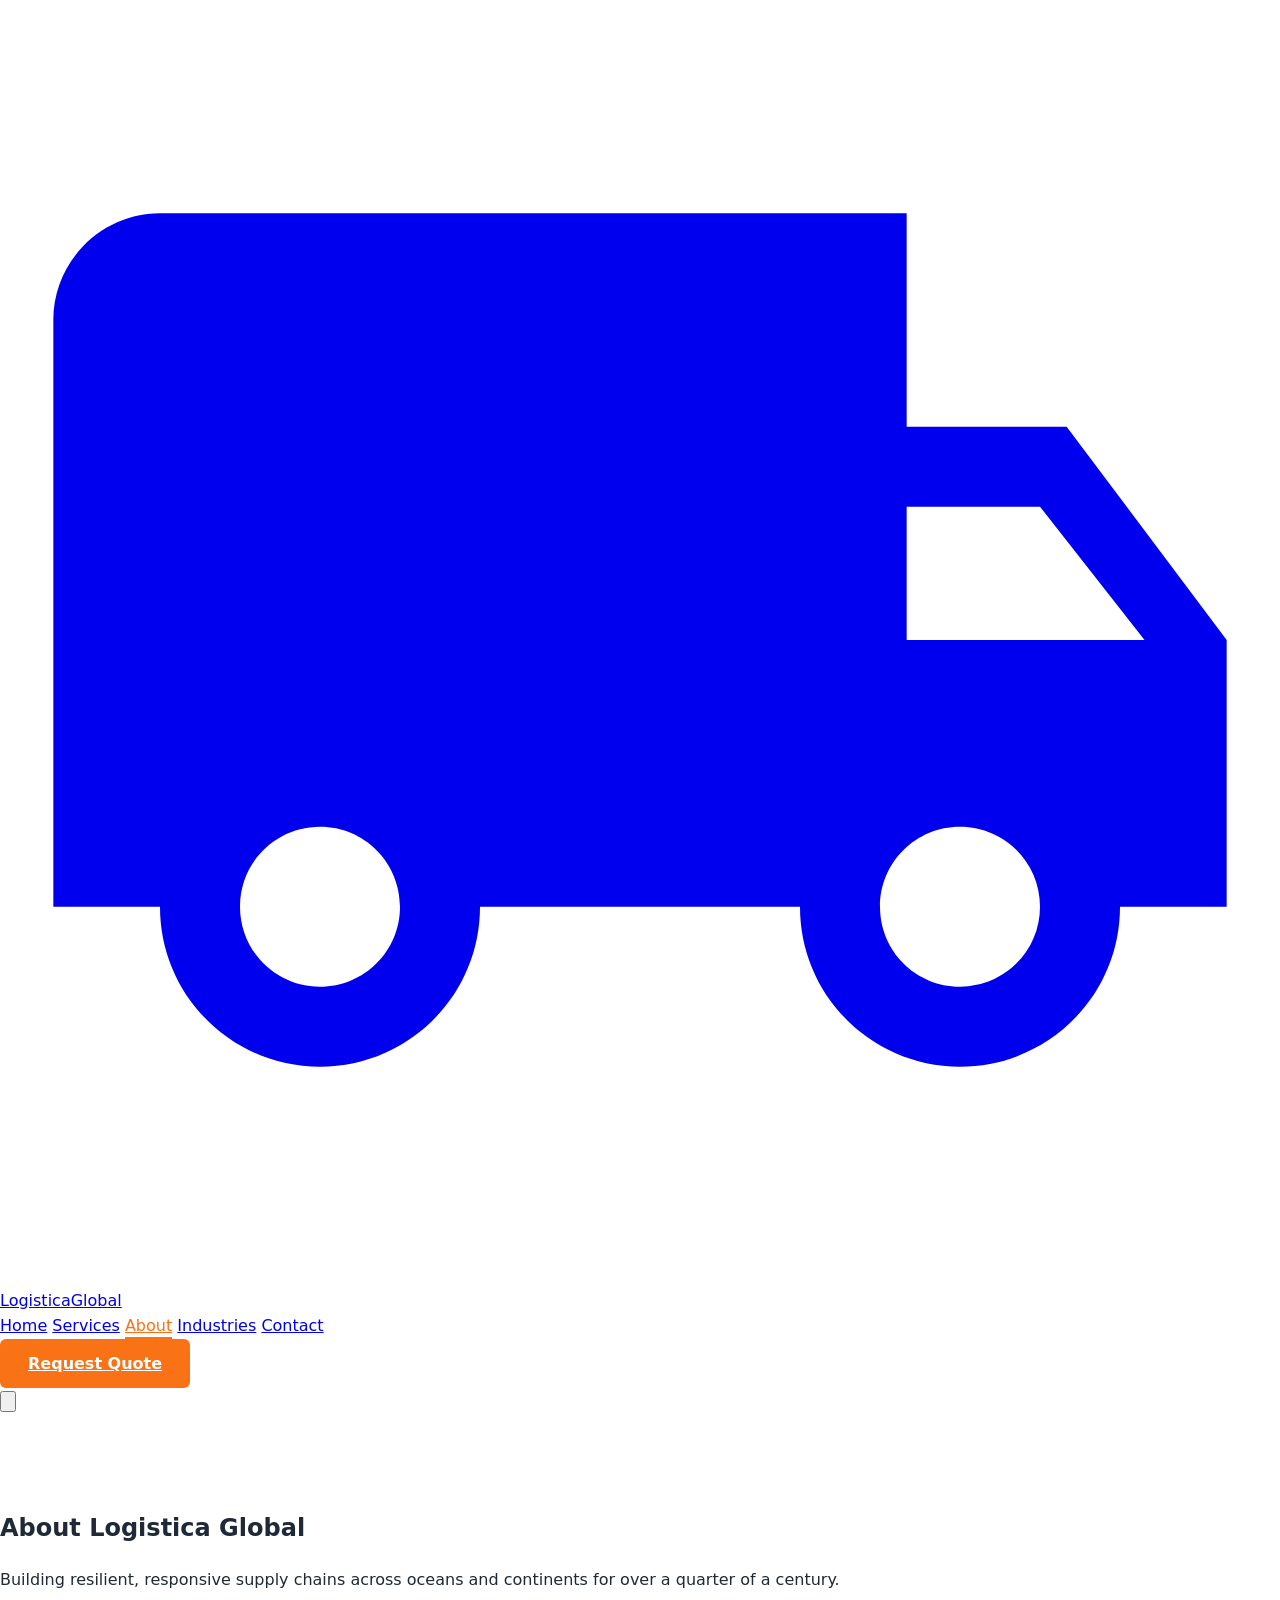
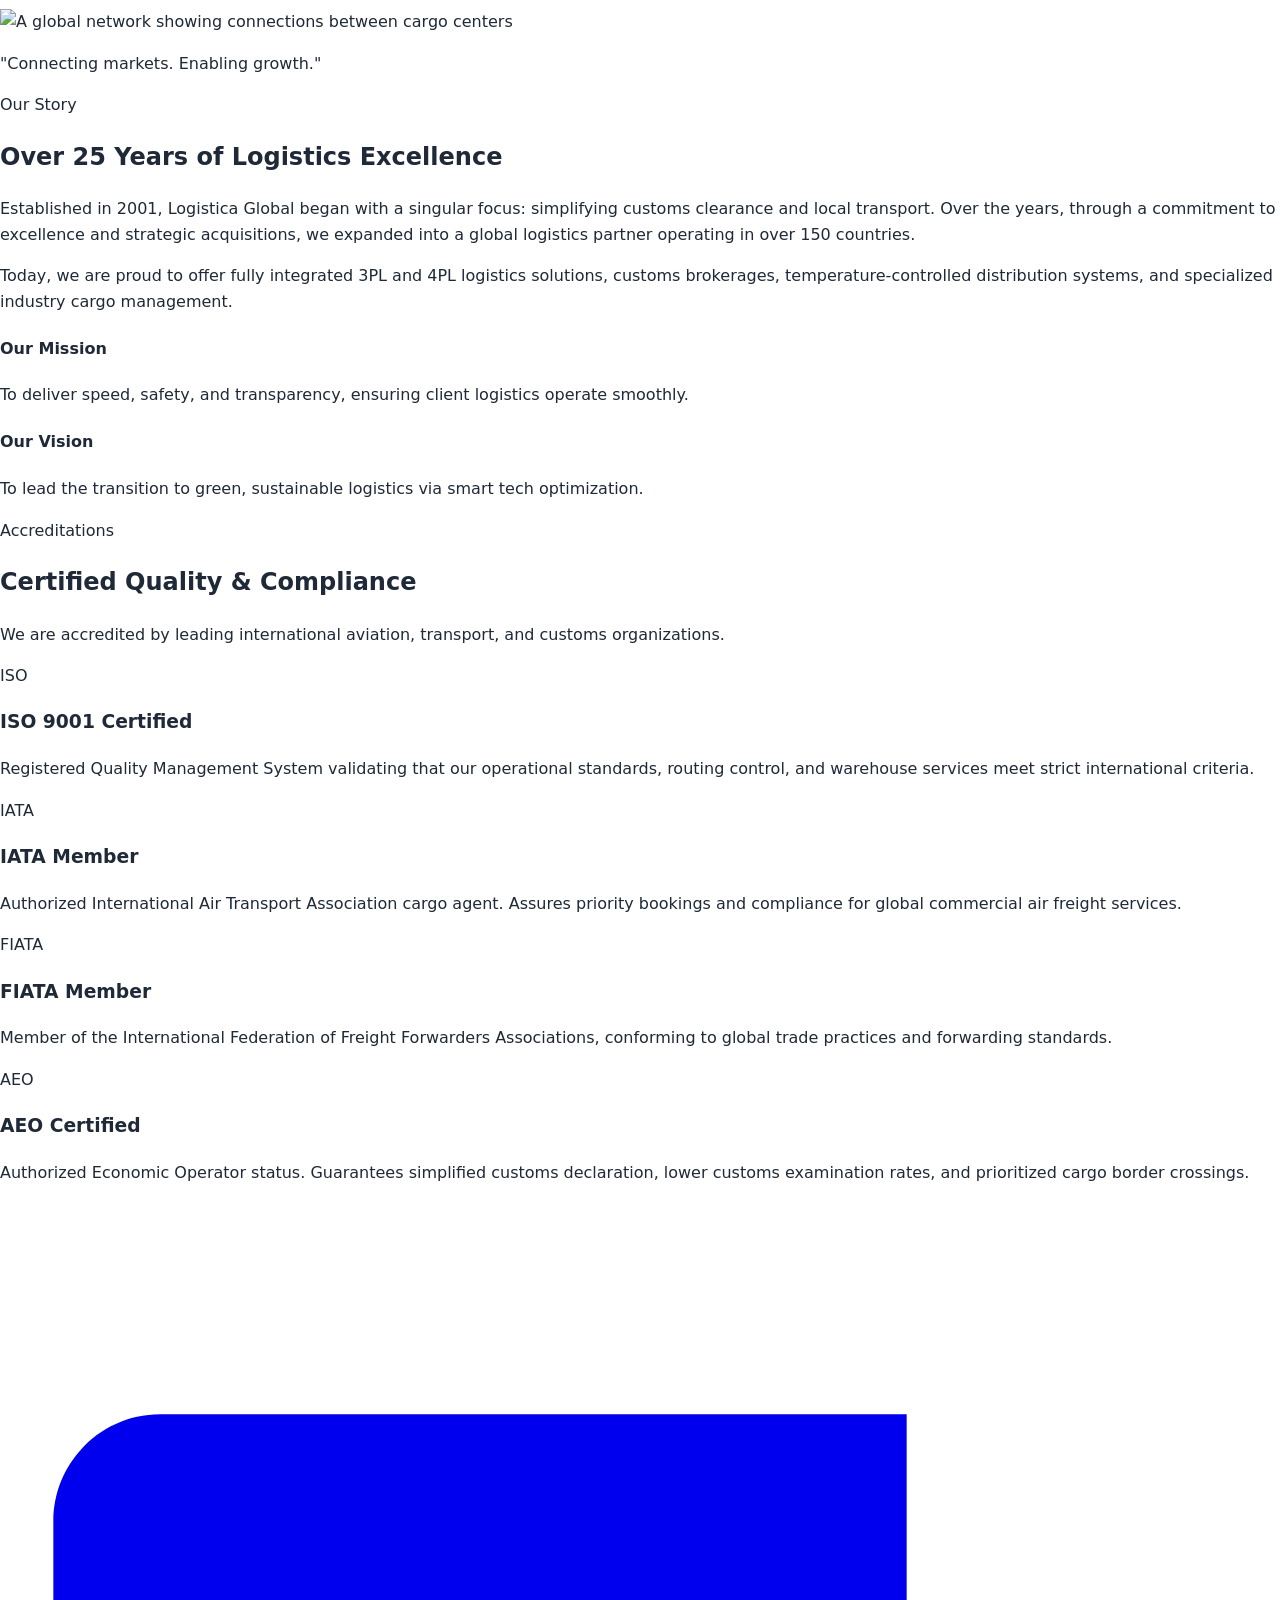
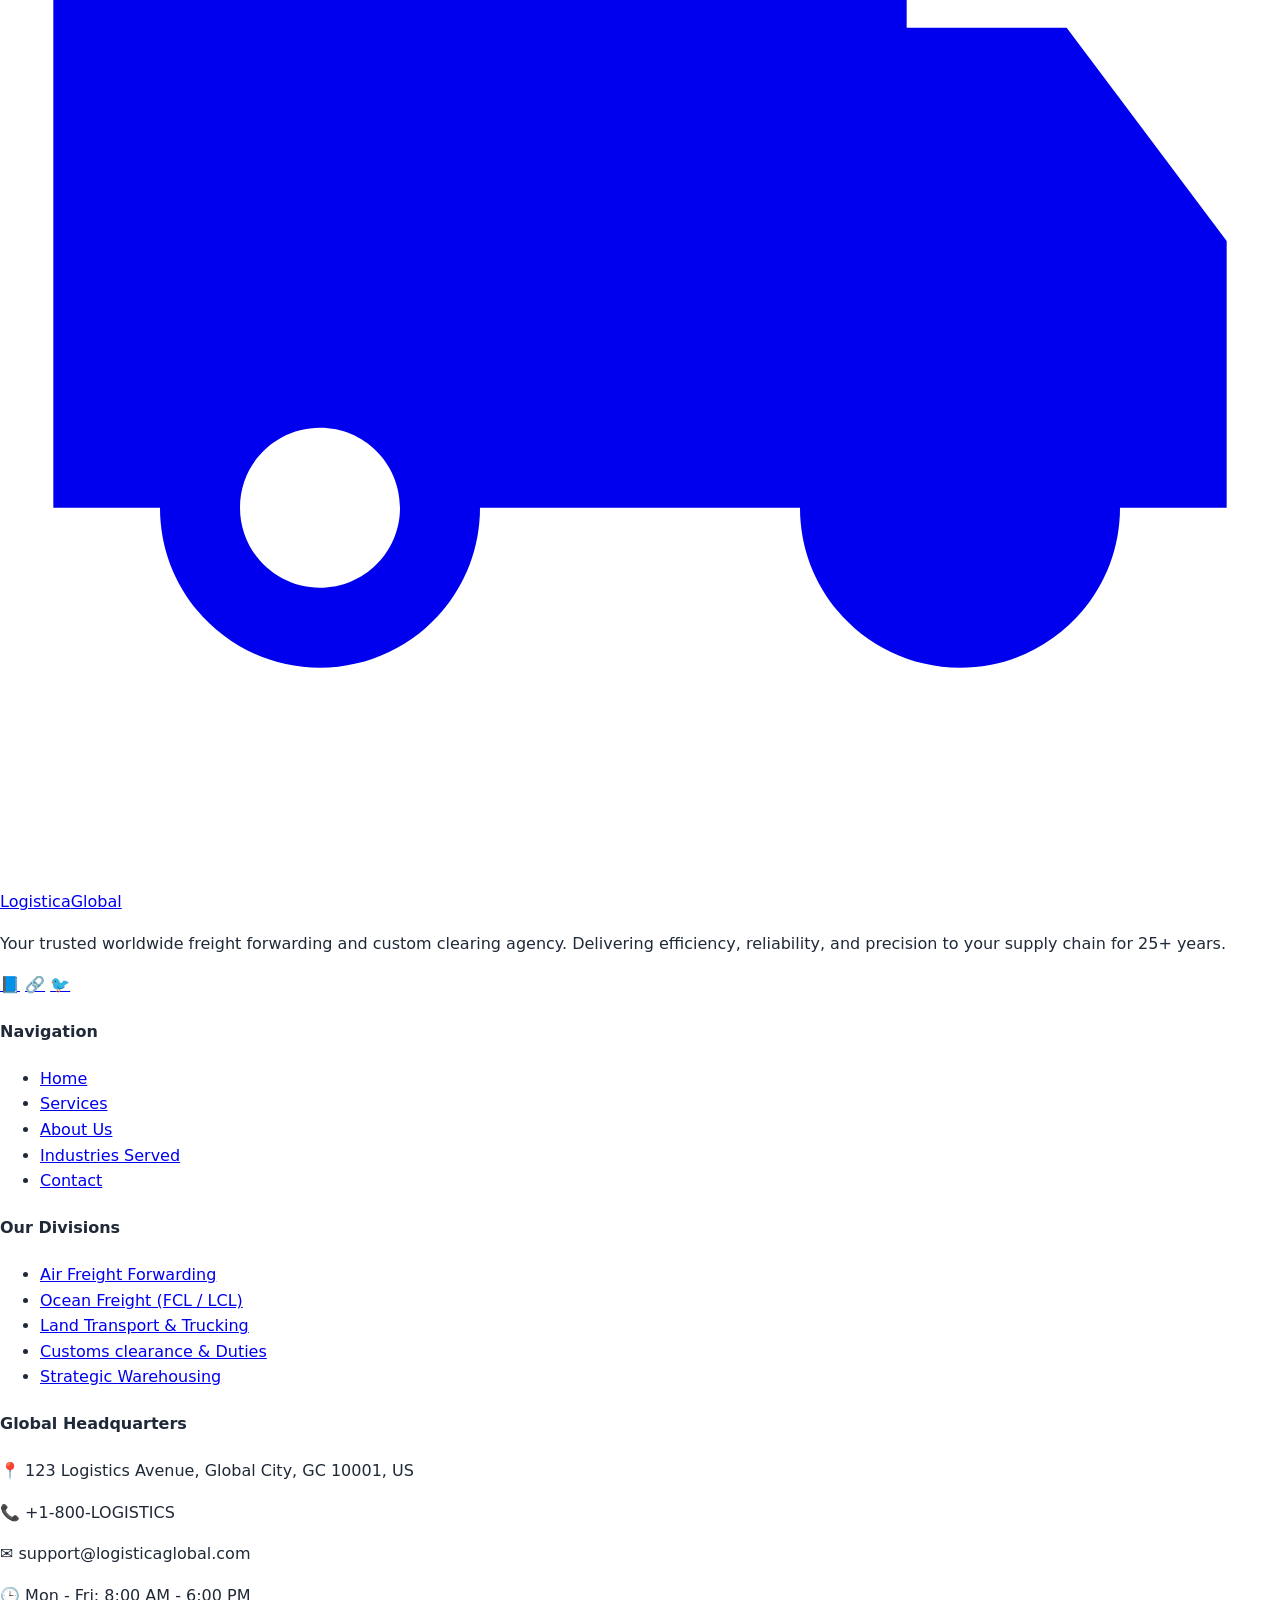
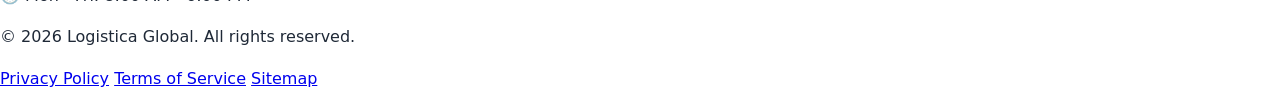
==== about.html @ 10a444b8 "Initial commit: Logistica Global Multi-Page Website" ====
<!DOCTYPE html>
<html lang="en">
<head>
<meta charset="UTF-8">
<meta name="viewport" content="width=device-width, initial-scale=1.0">
<meta name="theme-color" content="#0a1628">
<title>About Us | Logistica Global</title>
<meta name="description" content="Learn more about Logistica Global. Over 25 years of delivering trusted logistics excellence, customs clearance, and global forwarding solutions.">
<link rel="canonical" href="https://www.logisticaglobal.com/about.html">

<!-- Preconnect -->
<link rel="preconnect" href="https://cdn.tailwindcss.com" crossorigin>
<link rel="preconnect" href="https://cdn.jsdelivr.net" crossorigin>

<!-- Fonts -->
<link rel="stylesheet" href="https://cdn.jsdelivr.net/npm/@fontsource/inter@5.0.18/index.min.css">

<!-- Tailwind CSS -->
<script src="https://cdn.tailwindcss.com" defer></script>

<!-- Shared CSS -->
<link rel="stylesheet" href="css/style.css">
</head>
<body>

<!-- Skip Link -->
<a href="#main-content" class="sr-only focus:not-sr-only focus:fixed focus:top-4 focus:left-4 focus:z-50 focus:bg-white focus:text-[#0a1628] focus:px-4 focus:py-2 focus:rounded">Skip to main content</a>

<!-- Navigation -->
<nav class="fixed top-0 left-0 right-0 z-50 bg-white/95 backdrop-blur-md border-b border-gray-100 shadow-sm" role="navigation" aria-label="Main navigation">
  <div class="max-w-7xl mx-auto px-4 sm:px-6 lg:px-8">
    <div class="flex items-center justify-between h-16 lg:h-20">
      <a href="index.html" class="flex items-center gap-2" aria-label="Logistica Global Home">
        <svg class="w-8 h-8 text-[#f97316]" viewBox="0 0 24 24" fill="currentColor" aria-hidden="true">
          <path d="M20 8h-3V4H3c-1.1 0-2 .9-2 2v11h2c0 1.66 1.34 3 3 3s3-1.34 3-3h6c0 1.66 1.34 3 3 3s3-1.34 3-3h2v-5l-3-4zM6 18.5c-.83 0-1.5-.67-1.5-1.5s.67-1.5 1.5-1.5 1.5.67 1.5 1.5-.67 1.5-1.5 1.5zm13.5-9l1.96 2.5H17V9.5h2.5zm-1.5 9c-.83 0-1.5-.67-1.5-1.5s.67-1.5 1.5-1.5 1.5.67 1.5 1.5-.67 1.5-1.5 1.5z"/>
        </svg>
        <span class="text-xl font-bold text-[#0a1628]">Logistica<span class="text-[#f97316]">Global</span></span>
      </a>
      <div class="hidden lg:flex items-center gap-8">
        <a href="index.html" class="nav-link text-sm font-semibold text-[#0a1628] hover:text-[#f97316] transition-colors">Home</a>
        <a href="services.html" class="nav-link text-sm font-semibold text-[#0a1628] hover:text-[#f97316] transition-colors">Services</a>
        <a href="about.html" class="nav-link text-sm font-semibold text-[#0a1628] hover:text-[#f97316] transition-colors">About</a>
        <a href="industries.html" class="nav-link text-sm font-semibold text-[#0a1628] hover:text-[#f97316] transition-colors">Industries</a>
        <a href="contact.html" class="nav-link text-sm font-semibold text-[#0a1628] hover:text-[#f97316] transition-colors">Contact</a>
        <div class="flex items-center gap-3">
          <a href="quote.html" class="btn-primary text-sm">Request Quote</a>
        </div>
      </div>
      <button id="mobileMenuBtn" class="lg:hidden p-2 rounded-md text-[#0a1628]" aria-label="Open menu" aria-expanded="false">
        <svg class="w-6 h-6" fill="none" stroke="currentColor" viewBox="0 0 24 24" aria-hidden="true"><path stroke-linecap="round" stroke-linejoin="round" stroke-width="2" d="M4 6h16M4 12h16M4 18h16"/></svg>
      </button>
    </div>
  </div>
  <!-- Mobile Menu -->
  <div id="mobileMenu" class="mobile-menu fixed top-0 right-0 w-80 max-w-[85vw] h-full bg-white shadow-2xl z-50 lg:hidden">
    <div class="p-6">
      <div class="flex justify-between items-center mb-8">
        <span class="text-xl font-bold text-[#0a1628]">Menu</span>
        <button id="closeMobileMenu" class="p-2 rounded-md text-[#0a1628]" aria-label="Close menu">
          <svg class="w-6 h-6" fill="none" stroke="currentColor" viewBox="0 0 24 24" aria-hidden="true"><path stroke-linecap="round" stroke-linejoin="round" stroke-width="2" d="M6 18L18 6M6 6l12 12"/></svg>
        </button>
      </div>
      <div class="flex flex-col gap-4">
        <a href="index.html" class="mobile-link text-base font-semibold text-[#0a1628] py-2 border-b border-gray-100">Home</a>
        <a href="services.html" class="mobile-link text-base font-semibold text-[#0a1628] py-2 border-b border-gray-100">Services</a>
        <a href="about.html" class="mobile-link text-base font-semibold text-[#0a1628] py-2 border-b border-gray-100">About</a>
        <a href="industries.html" class="mobile-link text-base font-semibold text-[#0a1628] py-2 border-b border-gray-100">Industries</a>
        <a href="contact.html" class="mobile-link text-base font-semibold text-[#0a1628] py-2 border-b border-gray-100">Contact</a>
        <a href="quote.html" class="btn-primary text-center mt-4">Request Quote</a>
      </div>
    </div>
  </div>
  <div id="mobileOverlay" class="fixed inset-0 bg-black/50 z-40 hidden lg:hidden"></div>
</nav>

<main id="main-content" class="pt-16 lg:pt-20">

  <!-- Header Hero -->
  <section class="bg-[#0a1628] py-20 lg:py-24 text-white relative overflow-hidden">
    <div class="absolute inset-0 bg-[radial-gradient(circle_at_bottom_right,rgba(249,115,22,0.15),transparent_40%)]"></div>
    <div class="max-w-7xl mx-auto px-4 sm:px-6 lg:px-8 relative z-10 text-center">
      <h1 class="text-4xl lg:text-6xl font-bold mb-4 slide-up visible">About Logistica Global</h1>
      <p class="text-gray-300 text-lg lg:text-xl max-w-2xl mx-auto slide-up visible">
        Building resilient, responsive supply chains across oceans and continents for over a quarter of a century.
      </p>
    </div>
  </section>

  <!-- Profile Section -->
  <section class="py-20 lg:py-28 bg-white">
    <div class="max-w-7xl mx-auto px-4 sm:px-6 lg:px-8">
      <div class="grid lg:grid-cols-2 gap-16 items-center">
        <!-- Visual Column -->
        <div class="fade-in relative">
          <img src="https://image.qwenlm.ai/public_source/6301c25a-9ada-4a1a-a028-41b3199957b0/17e1199c5-c963-46c2-8e21-b8dc2b4760ed.png" 
               alt="A global network showing connections between cargo centers" 
               class="rounded-2xl shadow-xl w-full">
          <div class="absolute inset-0 rounded-2xl bg-gradient-to-t from-[#0a1628]/80 via-transparent to-transparent flex items-end p-8">
            <p class="text-white text-lg font-semibold italic">"Connecting markets. Enabling growth."</p>
          </div>
        </div>
        <!-- Text Column -->
        <div class="fade-in">
          <span class="text-[#f97316] font-semibold text-sm uppercase tracking-wider">Our Story</span>
          <h2 class="text-3xl lg:text-5xl font-bold text-[#0a1628] mt-3 mb-6">Over 25 Years of Logistics Excellence</h2>
          <p class="text-gray-600 text-base mb-6 leading-relaxed">
            Established in 2001, Logistica Global began with a singular focus: simplifying customs clearance and local transport. Over the years, through a commitment to excellence and strategic acquisitions, we expanded into a global logistics partner operating in over 150 countries.
          </p>
          <p class="text-gray-600 text-base mb-6 leading-relaxed">
            Today, we are proud to offer fully integrated 3PL and 4PL logistics solutions, customs brokerages, temperature-controlled distribution systems, and specialized industry cargo management.
          </p>
          <!-- Values Grid -->
          <div class="grid grid-cols-2 gap-6 mt-8">
            <div class="border-l-4 border-[#f97316] pl-4">
              <h4 class="font-bold text-[#0a1628] mb-1">Our Mission</h4>
              <p class="text-gray-500 text-xs">To deliver speed, safety, and transparency, ensuring client logistics operate smoothly.</p>
            </div>
            <div class="border-l-4 border-[#f97316] pl-4">
              <h4 class="font-bold text-[#0a1628] mb-1">Our Vision</h4>
              <p class="text-gray-500 text-xs">To lead the transition to green, sustainable logistics via smart tech optimization.</p>
            </div>
          </div>
        </div>
      </div>
    </div>
  </section>

  <!-- Credentials / Badges -->
  <section class="py-20 bg-gray-50 border-t border-b border-gray-100">
    <div class="max-w-7xl mx-auto px-4 sm:px-6 lg:px-8">
      <div class="text-center mb-16 fade-in">
        <span class="text-[#f97316] font-semibold text-sm uppercase tracking-wider">Accreditations</span>
        <h2 class="text-3xl lg:text-4xl font-bold text-[#0a1628] mt-2 mb-4">Certified Quality & Compliance</h2>
        <p class="text-gray-600 max-w-xl mx-auto text-sm">We are accredited by leading international aviation, transport, and customs organizations.</p>
      </div>

      <div class="grid md:grid-cols-2 lg:grid-cols-4 gap-8">
        
        <!-- ISO 9001 -->
        <div class="bg-white rounded-xl p-8 border border-gray-200 shadow-sm text-center fade-in">
          <div class="w-16 h-16 bg-[#f97316]/10 rounded-full flex items-center justify-center mx-auto mb-6">
            <span class="text-2xl text-[#f97316] font-bold">ISO</span>
          </div>
          <h3 class="font-bold text-lg text-[#0a1628] mb-2">ISO 9001 Certified</h3>
          <p class="text-gray-500 text-xs leading-relaxed">
            Registered Quality Management System validating that our operational standards, routing control, and warehouse services meet strict international criteria.
          </p>
        </div>

        <!-- IATA -->
        <div class="bg-white rounded-xl p-8 border border-gray-200 shadow-sm text-center fade-in">
          <div class="w-16 h-16 bg-[#f97316]/10 rounded-full flex items-center justify-center mx-auto mb-6">
            <span class="text-2xl text-[#f97316] font-bold">IATA</span>
          </div>
          <h3 class="font-bold text-lg text-[#0a1628] mb-2">IATA Member</h3>
          <p class="text-gray-500 text-xs leading-relaxed">
            Authorized International Air Transport Association cargo agent. Assures priority bookings and compliance for global commercial air freight services.
          </p>
        </div>

        <!-- FIATA -->
        <div class="bg-white rounded-xl p-8 border border-gray-200 shadow-sm text-center fade-in">
          <div class="w-16 h-16 bg-[#f97316]/10 rounded-full flex items-center justify-center mx-auto mb-6">
            <span class="text-2xl text-[#f97316] font-bold">FIATA</span>
          </div>
          <h3 class="font-bold text-lg text-[#0a1628] mb-2">FIATA Member</h3>
          <p class="text-gray-500 text-xs leading-relaxed">
            Member of the International Federation of Freight Forwarders Associations, conforming to global trade practices and forwarding standards.
          </p>
        </div>

        <!-- AEO Certified -->
        <div class="bg-white rounded-xl p-8 border border-gray-200 shadow-sm text-center fade-in">
          <div class="w-16 h-16 bg-[#f97316]/10 rounded-full flex items-center justify-center mx-auto mb-6">
            <span class="text-2xl text-[#f97316] font-bold">AEO</span>
          </div>
          <h3 class="font-bold text-lg text-[#0a1628] mb-2">AEO Certified</h3>
          <p class="text-gray-500 text-xs leading-relaxed">
            Authorized Economic Operator status. Guarantees simplified customs declaration, lower customs examination rates, and prioritized cargo border crossings.
          </p>
        </div>

      </div>
    </div>
  </section>

</main>

<!-- Footer -->
<footer class="bg-[#0a1628] text-white pt-16 pb-8 border-t border-gray-800">
  <div class="max-w-7xl mx-auto px-4 sm:px-6 lg:px-8">
    <div class="grid grid-cols-1 md:grid-cols-2 lg:grid-cols-4 gap-12 mb-12">
      <!-- About -->
      <div>
        <a href="index.html" class="flex items-center gap-2 mb-6" aria-label="Logistica Global Home">
          <svg class="w-8 h-8 text-[#f97316]" viewBox="0 0 24 24" fill="currentColor">
            <path d="M20 8h-3V4H3c-1.1 0-2 .9-2 2v11h2c0 1.66 1.34 3 3 3s3-1.34 3-3h6c0 1.66 1.34 3 3 3s3-1.34 3-3h2v-5l-3-4zM6 18.5c-.83 0-1.5-.67-1.5-1.5s.67-1.5 1.5-1.5 1.5.67 1.5 1.5-.67 1.5-1.5 1.5z"/>
          </svg>
          <span class="text-xl font-bold text-white">Logistica<span class="text-[#f97316]">Global</span></span>
        </a>
        <p class="text-gray-400 text-sm mb-6">
          Your trusted worldwide freight forwarding and custom clearing agency. Delivering efficiency, reliability, and precision to your supply chain for 25+ years.
        </p>
        <div class="flex gap-4">
          <a href="#" class="text-gray-400 hover:text-[#f97316] transition-colors"><span class="text-lg">📘</span></a>
          <a href="#" class="text-gray-400 hover:text-[#f97316] transition-colors"><span class="text-lg">🔗</span></a>
          <a href="#" class="text-gray-400 hover:text-[#f97316] transition-colors"><span class="text-lg">🐦</span></a>
        </div>
      </div>
      <!-- Quick Links -->
      <div>
        <h4 class="text-lg font-bold mb-6 border-b border-gray-800 pb-2">Navigation</h4>
        <ul class="space-y-3 text-sm text-gray-400">
          <li><a href="index.html" class="hover:text-[#f97316] transition-colors">Home</a></li>
          <li><a href="services.html" class="hover:text-[#f97316] transition-colors">Services</a></li>
          <li><a href="about.html" class="hover:text-[#f97316] transition-colors">About Us</a></li>
          <li><a href="industries.html" class="hover:text-[#f97316] transition-colors">Industries Served</a></li>
          <li><a href="contact.html" class="hover:text-[#f97316] transition-colors">Contact</a></li>
        </ul>
      </div>
      <!-- Divisions -->
      <div>
        <h4 class="text-lg font-bold mb-6 border-b border-gray-800 pb-2">Our Divisions</h4>
        <ul class="space-y-3 text-sm text-gray-400">
          <li><a href="services.html" class="hover:text-[#f97316] transition-colors">Air Freight Forwarding</a></li>
          <li><a href="services.html" class="hover:text-[#f97316] transition-colors">Ocean Freight (FCL / LCL)</a></li>
          <li><a href="services.html" class="hover:text-[#f97316] transition-colors">Land Transport & Trucking</a></li>
          <li><a href="services.html" class="hover:text-[#f97316] transition-colors">Customs clearance & Duties</a></li>
          <li><a href="services.html" class="hover:text-[#f97316] transition-colors">Strategic Warehousing</a></li>
        </ul>
      </div>
      <!-- Contact Info -->
      <div>
        <h4 class="text-lg font-bold mb-6 border-b border-gray-800 pb-2">Global Headquarters</h4>
        <p class="text-sm text-gray-400 mb-3">📍 123 Logistics Avenue, Global City, GC 10001, US</p>
        <p class="text-sm text-gray-400 mb-3">📞 +1-800-LOGISTICS</p>
        <p class="text-sm text-gray-400 mb-3">✉️ support@logisticaglobal.com</p>
        <p class="text-sm text-gray-400">🕒 Mon - Fri: 8:00 AM - 6:00 PM</p>
      </div>
    </div>
    <div class="border-t border-gray-800 pt-8 flex flex-col md:flex-row justify-between items-center text-xs text-gray-400 gap-4">
      <p>&copy; 2026 Logistica Global. All rights reserved.</p>
      <div class="flex gap-6">
        <a href="#" class="hover:text-white">Privacy Policy</a>
        <a href="#" class="hover:text-white">Terms of Service</a>
        <a href="#" class="hover:text-white">Sitemap</a>
      </div>
    </div>
  </div>
</footer>

<!-- Shared JavaScript -->
<script src="js/main.js"></script>
</body>
</html>
---- css/style.css ----
/* Global Styles & Animations for Logistica Global */

*, *::before, *::after {
  box-sizing: border-box;
}

html {
  scroll-behavior: smooth;
  -webkit-text-size-adjust: 100%;
}

body {
  font-family: 'Inter', system-ui, -apple-system, sans-serif;
  margin: 0;
  padding: 0;
  color: #1f2937;
  background-color: #ffffff;
  line-height: 1.6;
  -webkit-font-smoothing: antialiased;
  -moz-osx-font-smoothing: grayscale;
}

img {
  max-width: 100%;
  height: auto;
  display: block;
}

/* Accessibility */
.sr-only {
  position: absolute;
  width: 1px;
  height: 1px;
  padding: 0;
  margin: -1px;
  overflow: hidden;
  clip: rect(0, 0, 0, 0);
  white-space: nowrap;
  border-width: 0;
}

/* Animations */
.fade-in {
  opacity: 0;
  transform: translateY(20px);
  transition: opacity 0.6s ease-out, transform 0.6s ease-out;
}

.fade-in.visible {
  opacity: 1;
  transform: translateY(0);
}

.slide-up {
  opacity: 0;
  transform: translateY(40px);
  transition: opacity 0.8s ease-out, transform 0.8s ease-out;
}

.slide-up.visible {
  opacity: 1;
  transform: translateY(0);
}

@keyframes fadeInPage {
  from {
    opacity: 0;
    transform: translateY(10px);
  }
  to {
    opacity: 1;
    transform: translateY(0);
  }
}

/* Navigation Links */
.nav-link {
  position: relative;
}

.nav-link::after {
  content: '';
  position: absolute;
  bottom: -4px;
  left: 0;
  width: 0;
  height: 2px;
  background: #f97316;
  transition: width 0.3s ease;
}

.nav-link:hover::after, 
.nav-link.active::after {
  width: 100%;
}

.nav-link.active {
  color: #f97316 !important;
}

/* Buttons */
.btn-primary {
  background: #f97316;
  color: #fff;
  padding: 12px 28px;
  border-radius: 6px;
  font-weight: 600;
  transition: all 0.3s ease;
  border: none;
  cursor: pointer;
  display: inline-block;
}

.btn-primary:hover {
  background: #ea580c;
  transform: translateY(-2px);
  box-shadow: 0 10px 25px rgba(249, 115, 22, 0.3);
}

.btn-secondary {
  background: transparent;
  color: #fff;
  padding: 12px 28px;
  border-radius: 6px;
  font-weight: 600;
  transition: all 0.3s ease;
  border: 2px solid #fff;
  cursor: pointer;
  display: inline-block;
}

.btn-secondary:hover {
  background: #fff;
  color: #0a1628;
  transform: translateY(-2px);
}

.btn-navy {
  background: #0a1628;
  color: #fff;
  padding: 12px 28px;
  border-radius: 6px;
  font-weight: 600;
  transition: all 0.3s ease;
  border: none;
  cursor: pointer;
  display: inline-block;
}

.btn-navy:hover {
  background: #1e293b;
  transform: translateY(-2px);
  box-shadow: 0 10px 25px rgba(10, 22, 40, 0.3);
}

/* Forms */
.form-input {
  width: 100%;
  padding: 12px 16px;
  border: 1px solid #d1d5db;
  border-radius: 6px;
  font-size: 15px;
  transition: border-color 0.2s, box-shadow 0.2s;
  background: #fff;
  color: #1f2937;
}

.form-input:focus {
  outline: none;
  border-color: #f97316;
  box-shadow: 0 0 0 3px rgba(249, 115, 22, 0.1);
}

.form-label {
  display: block;
  font-size: 14px;
  font-weight: 600;
  color: #374151;
  margin-bottom: 6px;
}

/* Multi-step Form Indicators */
.step-indicator {
  display: flex;
  align-items: center;
  justify-content: center;
  margin-bottom: 32px;
}

.step-circle {
  width: 36px;
  height: 36px;
  border-radius: 50%;
  background: #e5e7eb;
  color: #6b7280;
  display: flex;
  align-items: center;
  justify-content: center;
  font-weight: 700;
  font-size: 14px;
  transition: all 0.3s;
}

.step-circle.active {
  background: #f97316;
  color: #fff;
}

.step-circle.completed {
  background: #10b981;
  color: #fff;
}

.step-line {
  width: 60px;
  height: 2px;
  background: #e5e7eb;
  margin: 0 8px;
}

.step-line.active {
  background: #f97316;
}

/* Cards */
.service-card {
  transition: all 0.3s ease;
}

.service-card:hover {
  transform: translateY(-8px);
  box-shadow: 0 20px 40px rgba(10, 22, 40, 0.15);
}

.industry-card {
  transition: all 0.3s ease;
}

.industry-card:hover {
  transform: translateY(-4px);
  box-shadow: 0 12px 24px rgba(10, 22, 40, 0.1);
}

/* Sticky Contact Call-out */
.sticky-cta {
  position: fixed;
  bottom: 20px;
  right: 20px;
  z-index: 40;
  display: flex;
  flex-direction: column;
  gap: 12px;
}

@media (max-width: 768px) {
  .sticky-cta {
    bottom: 12px;
    right: 12px;
  }
  .sticky-cta .btn-primary {
    padding: 10px 20px;
    font-size: 14px;
  }
}

/* Mobile Navigation Drawer */
.mobile-menu {
  transform: translateX(100%);
  transition: transform 0.3s ease;
}

.mobile-menu.open {
  transform: translateX(0);
}

/* Design Aesthetics Overlays */
.hero-overlay {
  background: linear-gradient(135deg, rgba(10, 22, 40, 0.85) 0%, rgba(10, 22, 40, 0.6) 50%, rgba(10, 22, 40, 0.4) 100%);
}

.trust-badge {
  display: flex;
  align-items: center;
  gap: 8px;
  font-size: 14px;
  color: #6b7280;
}

/* Skeleton loader for content placeholders */
.skeleton {
  background: linear-gradient(90deg, #f0f0f0 25%, #e0e0e0 50%, #f0f0f0 75%);
  background-size: 200% 100%;
  animation: skeleton-loading 1.5s infinite;
}

@keyframes skeleton-loading {
  0% {
    background-position: 200% 0;
  }
  100% {
    background-position: -200% 0;
  }
}

/* Accordion Logic */
.accordion-content {
  max-height: 0;
  overflow: hidden;
  transition: max-height 0.3s ease;
}

.accordion-content.open {
  max-height: 500px;
}

.accordion-icon {
  transition: transform 0.3s ease;
}

.accordion-icon.rotated {
  transform: rotate(180deg);
}

/* Gradient text utility */
.text-gradient {
  background: linear-gradient(135deg, #f97316 0%, #ea580c 100%);
  -webkit-background-clip: text;
  -webkit-text-fill-color: transparent;
}
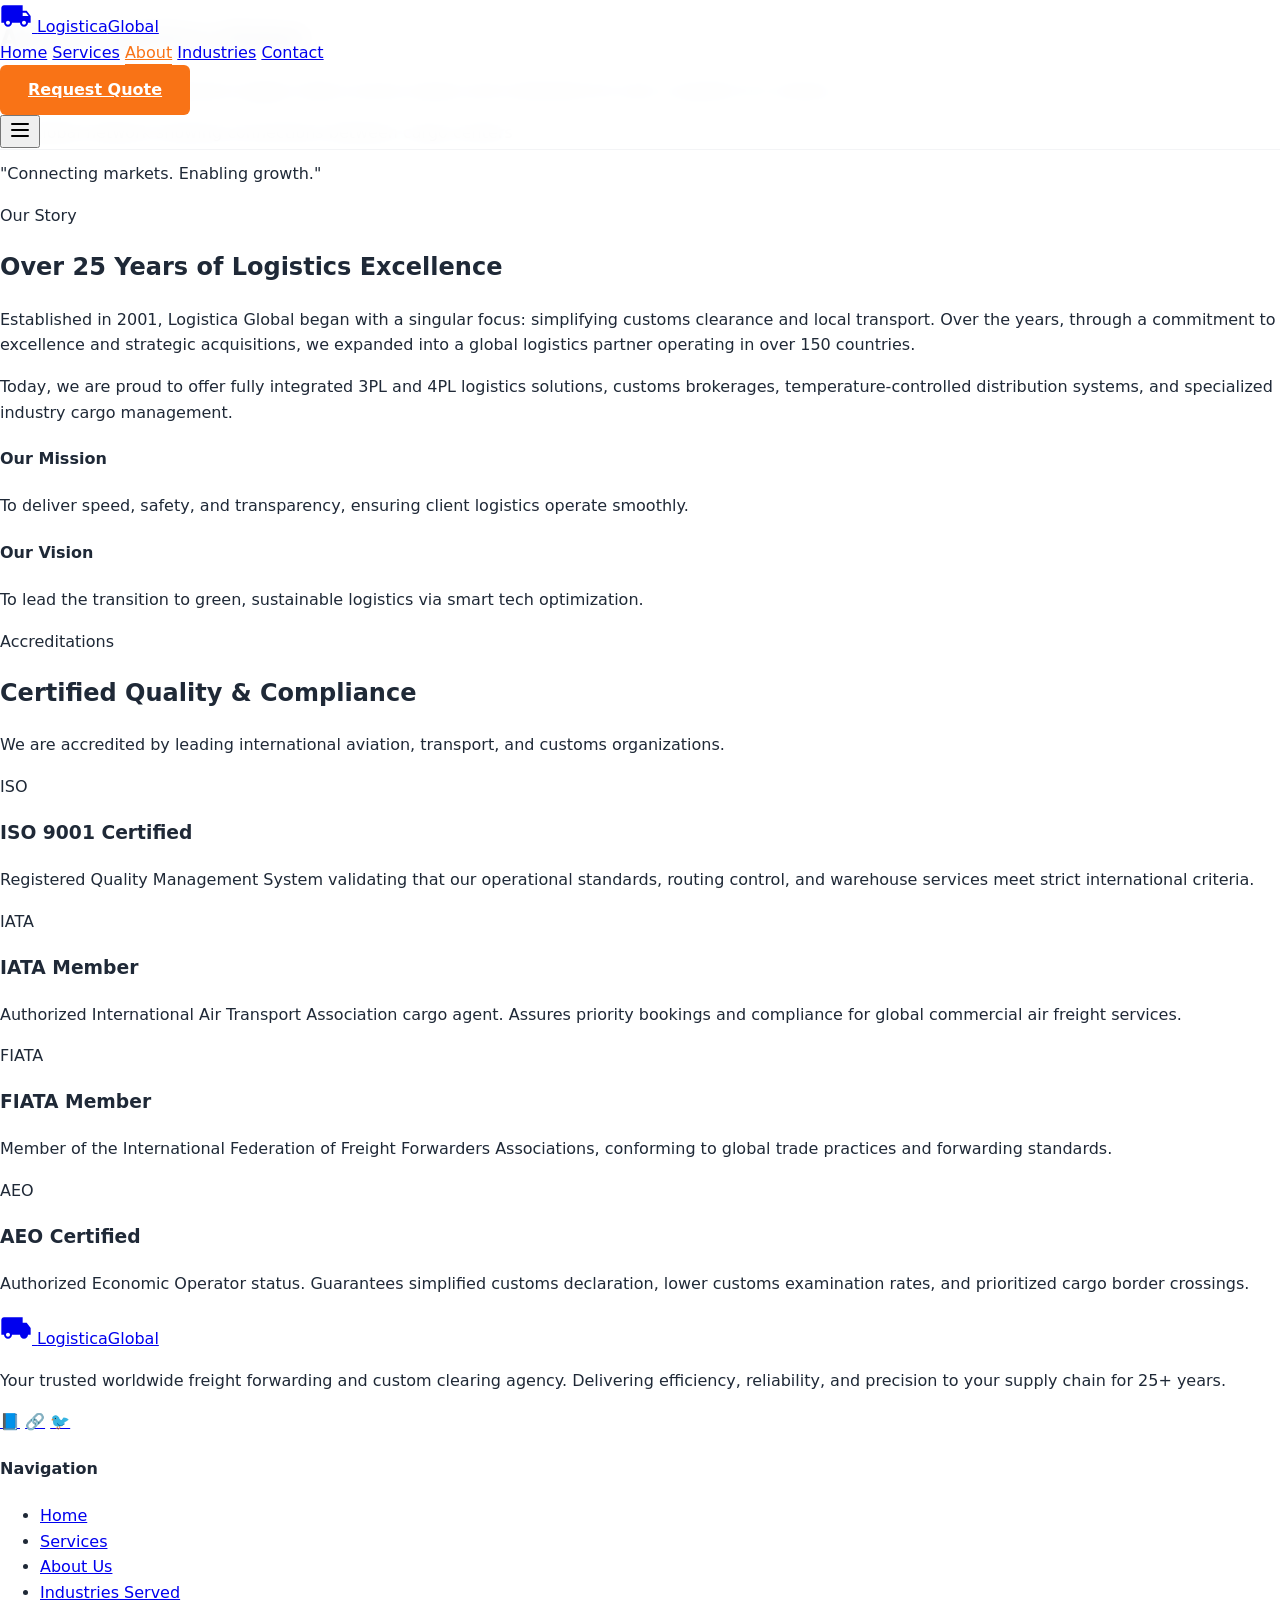
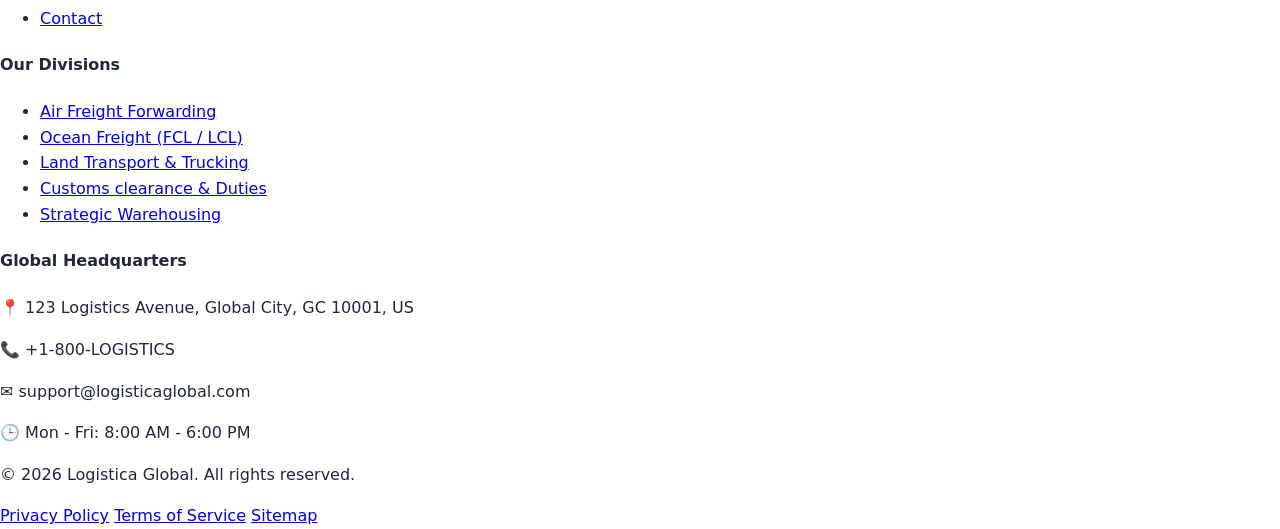
==== commit d3f80464: "Fix mobile layout z-index overlaps and oversized logo flashing" ====
--- a/about.html
+++ b/about.html
@@ -31,7 +31,7 @@
   <div class="max-w-7xl mx-auto px-4 sm:px-6 lg:px-8">
     <div class="flex items-center justify-between h-16 lg:h-20">
       <a href="index.html" class="flex items-center gap-2" aria-label="Logistica Global Home">
-        <svg class="w-8 h-8 text-[#f97316]" viewBox="0 0 24 24" fill="currentColor" aria-hidden="true">
+        <svg class="logo-svg w-8 h-8 text-[#f97316]" width="32" height="32" viewBox="0 0 24 24" fill="currentColor" aria-hidden="true">
           <path d="M20 8h-3V4H3c-1.1 0-2 .9-2 2v11h2c0 1.66 1.34 3 3 3s3-1.34 3-3h6c0 1.66 1.34 3 3 3s3-1.34 3-3h2v-5l-3-4zM6 18.5c-.83 0-1.5-.67-1.5-1.5s.67-1.5 1.5-1.5 1.5.67 1.5 1.5-.67 1.5-1.5 1.5zm13.5-9l1.96 2.5H17V9.5h2.5zm-1.5 9c-.83 0-1.5-.67-1.5-1.5s.67-1.5 1.5-1.5 1.5.67 1.5 1.5-.67 1.5-1.5 1.5z"/>
         </svg>
         <span class="text-xl font-bold text-[#0a1628]">Logistica<span class="text-[#f97316]">Global</span></span>
@@ -51,27 +51,28 @@
       </button>
     </div>
   </div>
-  <!-- Mobile Menu -->
-  <div id="mobileMenu" class="mobile-menu fixed top-0 right-0 w-80 max-w-[85vw] h-full bg-white shadow-2xl z-50 lg:hidden">
-    <div class="p-6">
-      <div class="flex justify-between items-center mb-8">
-        <span class="text-xl font-bold text-[#0a1628]">Menu</span>
-        <button id="closeMobileMenu" class="p-2 rounded-md text-[#0a1628]" aria-label="Close menu">
-          <svg class="w-6 h-6" fill="none" stroke="currentColor" viewBox="0 0 24 24" aria-hidden="true"><path stroke-linecap="round" stroke-linejoin="round" stroke-width="2" d="M6 18L18 6M6 6l12 12"/></svg>
-        </button>
-      </div>
-      <div class="flex flex-col gap-4">
-        <a href="index.html" class="mobile-link text-base font-semibold text-[#0a1628] py-2 border-b border-gray-100">Home</a>
-        <a href="services.html" class="mobile-link text-base font-semibold text-[#0a1628] py-2 border-b border-gray-100">Services</a>
-        <a href="about.html" class="mobile-link text-base font-semibold text-[#0a1628] py-2 border-b border-gray-100">About</a>
-        <a href="industries.html" class="mobile-link text-base font-semibold text-[#0a1628] py-2 border-b border-gray-100">Industries</a>
-        <a href="contact.html" class="mobile-link text-base font-semibold text-[#0a1628] py-2 border-b border-gray-100">Contact</a>
-        <a href="quote.html" class="btn-primary text-center mt-4">Request Quote</a>
-      </div>
+</nav>
+
+<!-- Mobile Menu -->
+<div id="mobileMenu" class="mobile-menu fixed top-0 right-0 w-80 max-w-[85vw] h-full bg-white shadow-2xl z-50 lg:hidden">
+  <div class="p-6">
+    <div class="flex justify-between items-center mb-8">
+      <span class="text-xl font-bold text-[#0a1628]">Menu</span>
+      <button id="closeMobileMenu" class="p-2 rounded-md text-[#0a1628]" aria-label="Close menu">
+        <svg class="w-6 h-6" fill="none" stroke="currentColor" viewBox="0 0 24 24" aria-hidden="true"><path stroke-linecap="round" stroke-linejoin="round" stroke-width="2" d="M6 18L18 6M6 6l12 12"/></svg>
+      </button>
+    </div>
+    <div class="flex flex-col gap-4">
+      <a href="index.html" class="mobile-link text-base font-semibold text-[#0a1628] py-2 border-b border-gray-100">Home</a>
+      <a href="services.html" class="mobile-link text-base font-semibold text-[#0a1628] py-2 border-b border-gray-100">Services</a>
+      <a href="about.html" class="mobile-link text-base font-semibold text-[#0a1628] py-2 border-b border-gray-100">About</a>
+      <a href="industries.html" class="mobile-link text-base font-semibold text-[#0a1628] py-2 border-b border-gray-100">Industries</a>
+      <a href="contact.html" class="mobile-link text-base font-semibold text-[#0a1628] py-2 border-b border-gray-100">Contact</a>
+      <a href="quote.html" class="btn-primary text-center mt-4">Request Quote</a>
     </div>
   </div>
-  <div id="mobileOverlay" class="fixed inset-0 bg-black/50 z-40 hidden lg:hidden"></div>
-</nav>
+</div>
+<div id="mobileOverlay" class="mobile-overlay fixed inset-0 bg-black/50 z-40 hidden lg:hidden"></div>
 
 <main id="main-content" class="pt-16 lg:pt-20">
 
@@ -193,7 +194,7 @@
       <!-- About -->
       <div>
         <a href="index.html" class="flex items-center gap-2 mb-6" aria-label="Logistica Global Home">
-          <svg class="w-8 h-8 text-[#f97316]" viewBox="0 0 24 24" fill="currentColor">
+          <svg class="logo-svg w-8 h-8 text-[#f97316]" width="32" height="32" viewBox="0 0 24 24" fill="currentColor">
             <path d="M20 8h-3V4H3c-1.1 0-2 .9-2 2v11h2c0 1.66 1.34 3 3 3s3-1.34 3-3h6c0 1.66 1.34 3 3 3s3-1.34 3-3h2v-5l-3-4zM6 18.5c-.83 0-1.5-.67-1.5-1.5s.67-1.5 1.5-1.5 1.5.67 1.5 1.5-.67 1.5-1.5 1.5z"/>
           </svg>
           <span class="text-xl font-bold text-white">Logistica<span class="text-[#f97316]">Global</span></span>
--- a/css/style.css
+++ b/css/style.css
@@ -265,13 +265,95 @@
 
 /* Mobile Navigation Drawer */
 .mobile-menu {
+  position: fixed !important;
+  top: 0 !important;
+  right: 0 !important;
+  bottom: 0 !important;
+  width: 20rem !important; /* w-80 */
+  max-width: 85vw !important;
+  height: 100% !important;
+  background-color: #ffffff !important;
+  box-shadow: 0 25px 50px -12px rgba(0, 0, 0, 0.25) !important; /* shadow-2xl */
+  z-index: 10000 !important;
   transform: translateX(100%);
   transition: transform 0.3s ease;
+  display: block !important;
+}
+
+@media (min-width: 1024px) {
+  .mobile-menu {
+    display: none !important;
+  }
 }
 
 .mobile-menu.open {
-  transform: translateX(0);
-}
+  transform: translateX(0) !important;
+}
+
+#mobileOverlay,
+.mobile-overlay {
+  display: none;
+  position: fixed !important;
+  top: 0 !important;
+  left: 0 !important;
+  right: 0 !important;
+  bottom: 0 !important;
+  z-index: 9999 !important;
+  background-color: rgba(0, 0, 0, 0.5) !important;
+}
+
+#mobileOverlay.open,
+.mobile-overlay.open {
+  display: block !important;
+}
+
+@media (min-width: 1024px) {
+  #mobileOverlay,
+  .mobile-overlay {
+    display: none !important;
+  }
+}
+
+/* Ensure fixed nav doesn't flash unstyled */
+nav.fixed {
+  position: fixed !important;
+  top: 0 !important;
+  left: 0 !important;
+  right: 0 !important;
+  z-index: 999 !important;
+  background-color: rgba(255, 255, 255, 0.95) !important;
+  backdrop-filter: blur(12px) !important;
+  -webkit-backdrop-filter: blur(12px) !important;
+  border-bottom: 1px solid rgba(243, 244, 246, 1) !important;
+}
+
+/* Prevent massive SVG icons flashing before Tailwind loads */
+svg {
+  max-width: 100%;
+}
+
+.logo-svg {
+  width: 32px !important;
+  height: 32px !important;
+  min-width: 32px;
+  min-height: 32px;
+}
+
+svg.w-6 {
+  width: 24px !important;
+  height: 24px !important;
+}
+
+svg.w-7 {
+  width: 28px !important;
+  height: 28px !important;
+}
+
+svg.w-8 {
+  width: 32px !important;
+  height: 32px !important;
+}
+
 
 /* Design Aesthetics Overlays */
 .hero-overlay {
